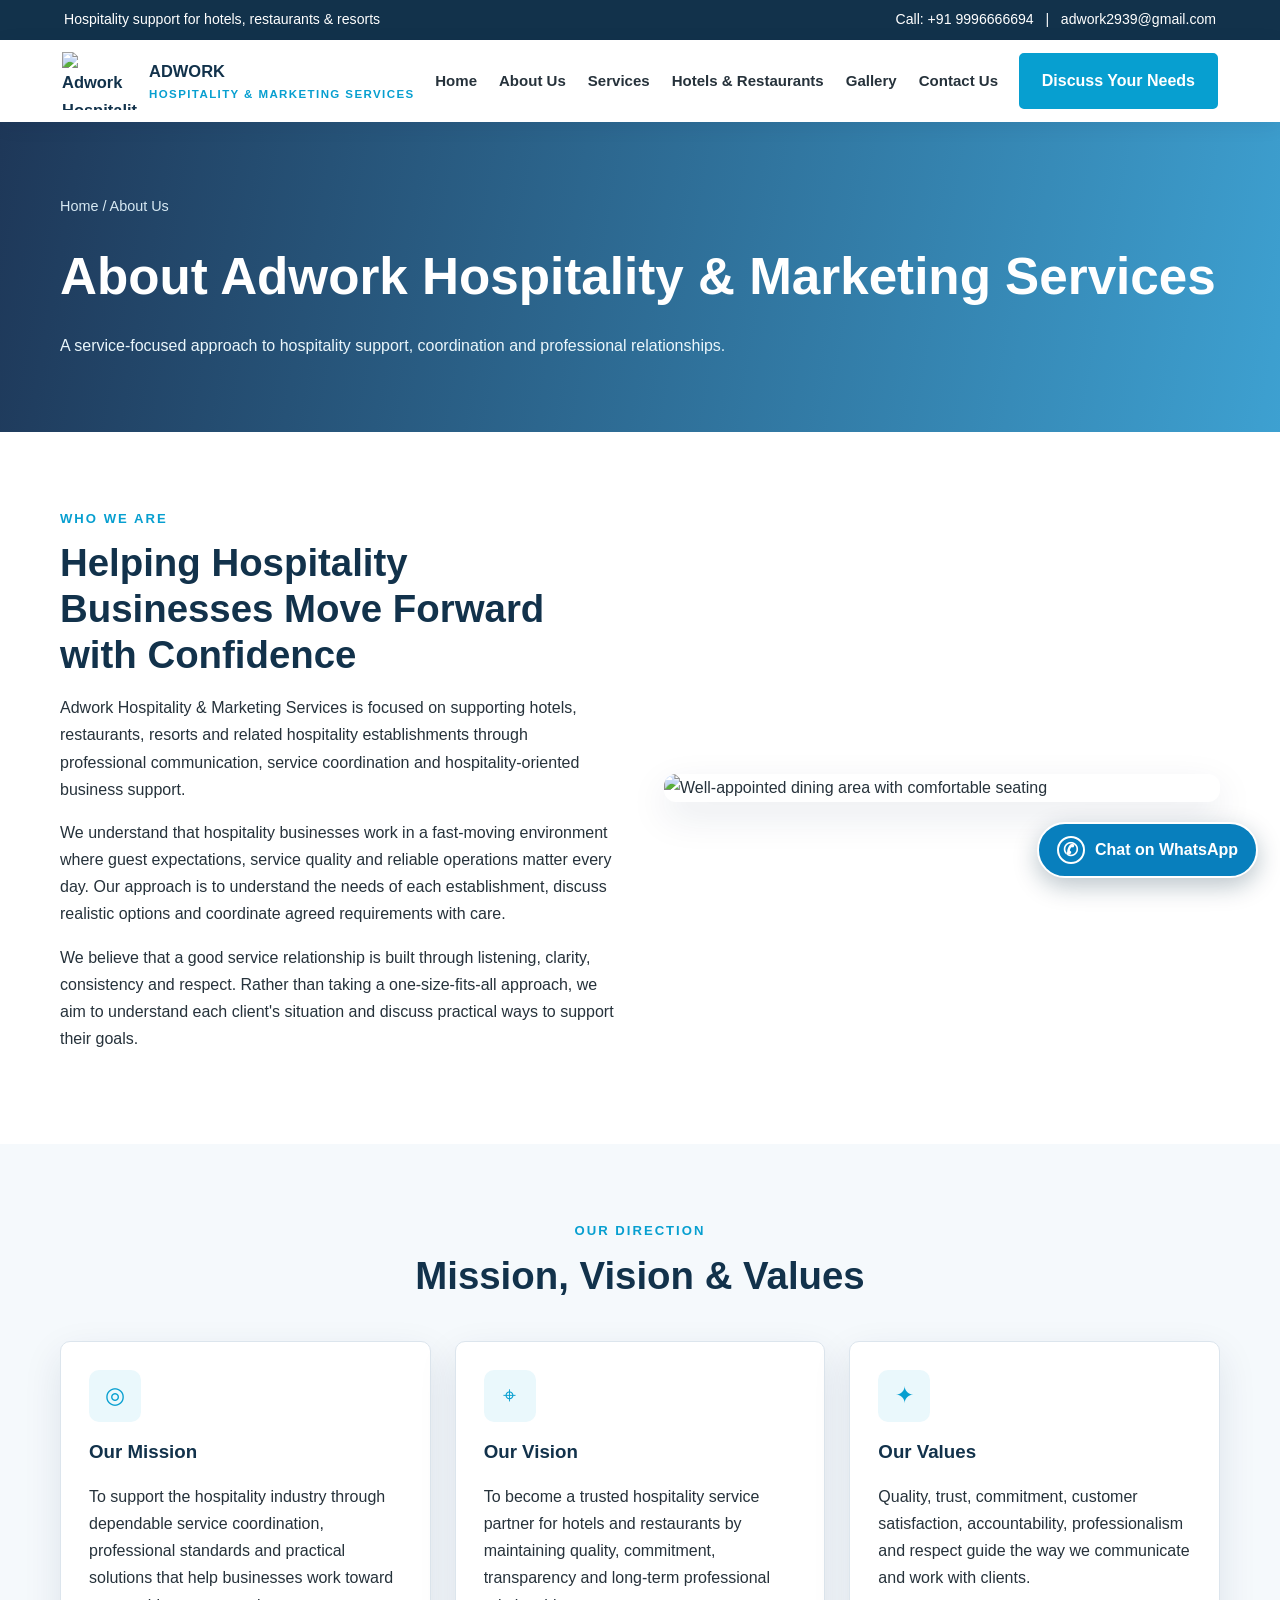
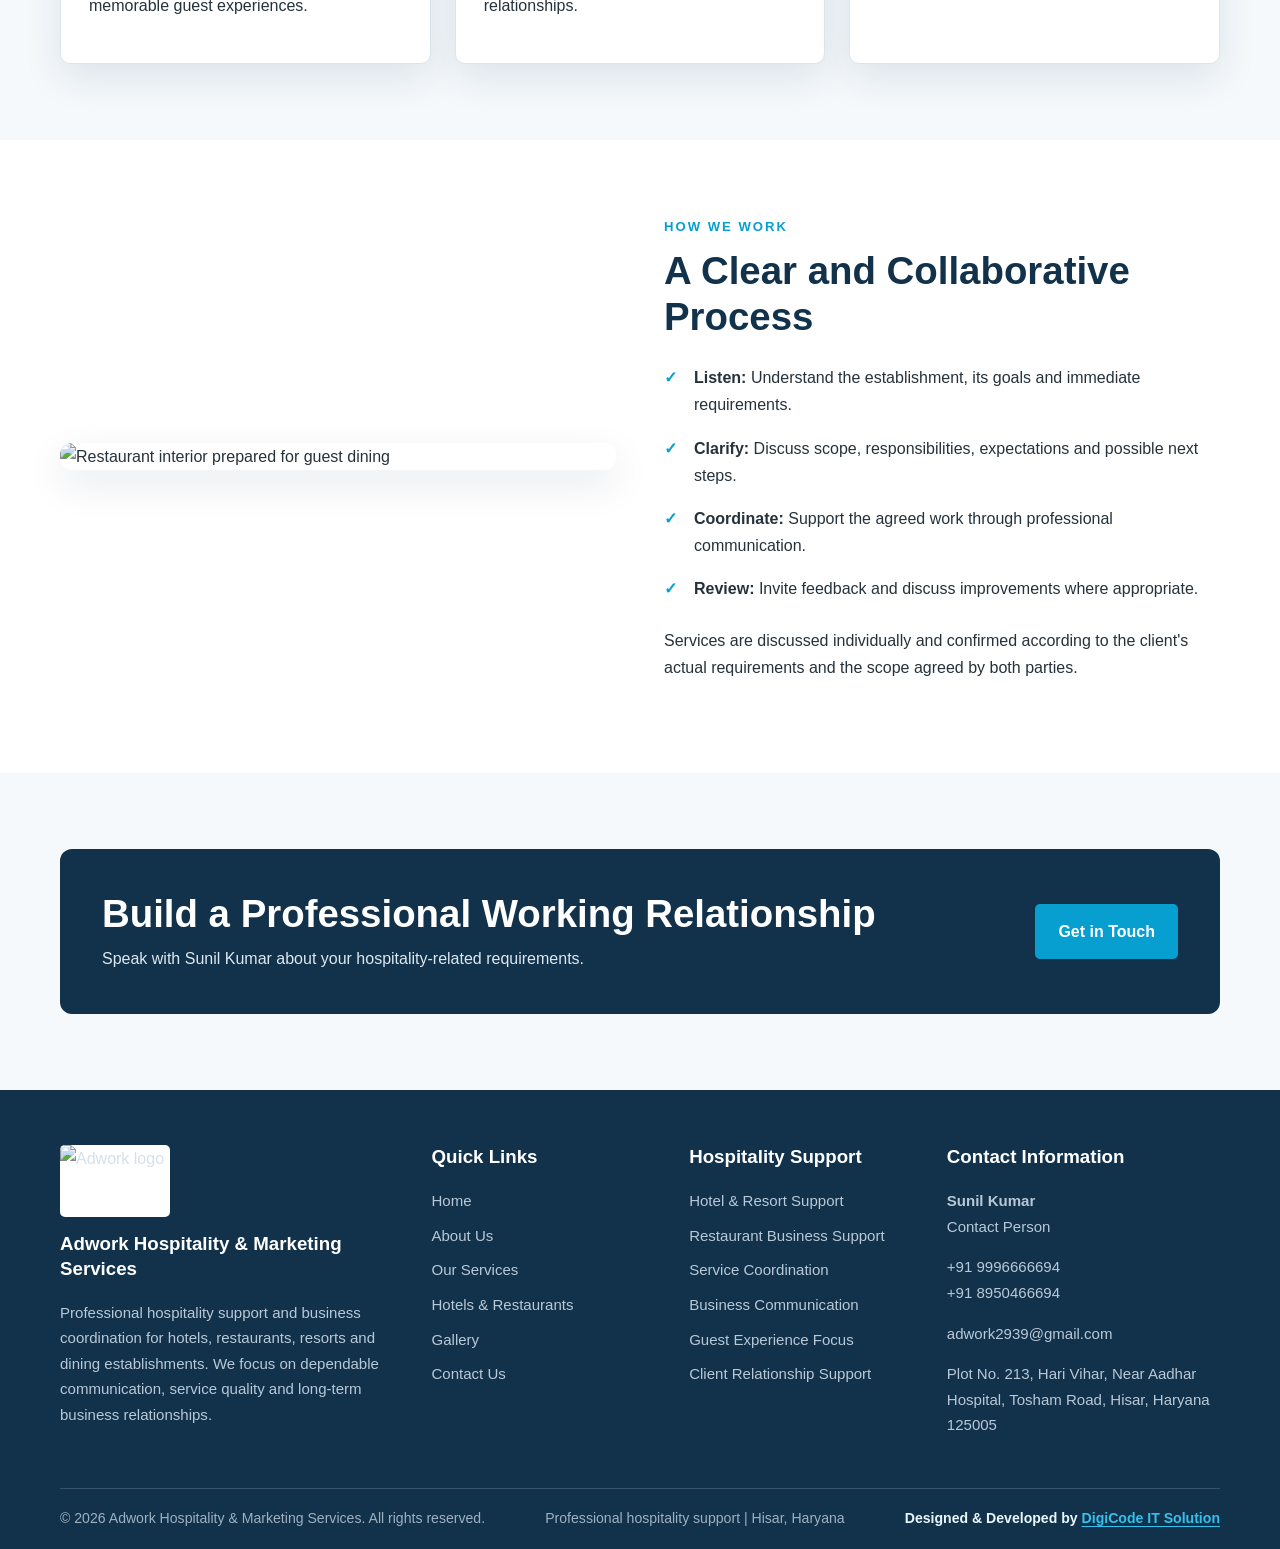
==== about.html @ 132d974b "Add files via upload" ====
<!doctype html>
<html lang="en"><head><meta charset="utf-8"><meta name="viewport" content="width=device-width,initial-scale=1">
<title>About Us | Adwork Hospitality & Marketing Services</title><meta name="description" content="Learn about Adwork Hospitality & Marketing Services, our mission, vision, values and professional approach to hospitality support.">
<meta name="theme-color" content="#12324b"><link rel="stylesheet" href="style.css">
</head><body>
<div class="topbar"><div>Hospitality support for hotels, restaurants & resorts</div><div>Call: <a href="tel:+919996666694">+91 9996666694</a> &nbsp; | &nbsp; <a href="mailto:adwork2939@gmail.com">adwork2939@gmail.com</a></div></div>
<header class="site-header"><div class="nav-wrap">
<a class="brand" href="index.html"><img src="assets/adwork-logo.jpg" alt="Adwork Hospitality & Marketing Services logo"><div>ADWORK<span>HOSPITALITY & MARKETING SERVICES</span></div></a>
<button class="mobile-toggle" aria-label="Open navigation menu" aria-expanded="false">☰</button>
<nav class="nav-links" aria-label="Main navigation">
<a href="index.html">Home</a><a href="about.html">About Us</a><a href="services.html">Services</a><a href="directory.html">Hotels & Restaurants</a><a href="gallery.html">Gallery</a><a href="contact.html">Contact Us</a>
</nav><a class="nav-cta" href="contact.html">Discuss Your Needs</a>
</div></header>

<main><section class="page-hero"><div class="container"><div class="breadcrumbs">Home / About Us</div><h1>About Adwork Hospitality & Marketing Services</h1><p>A service-focused approach to hospitality support, coordination and professional relationships.</p></div></section>
<section class="section"><div class="container split"><div><div class="eyebrow">Who we are</div><h2>Helping Hospitality Businesses Move Forward with Confidence</h2><p>Adwork Hospitality & Marketing Services is focused on supporting hotels, restaurants, resorts and related hospitality establishments through professional communication, service coordination and hospitality-oriented business support.</p><p>We understand that hospitality businesses work in a fast-moving environment where guest expectations, service quality and reliable operations matter every day. Our approach is to understand the needs of each establishment, discuss realistic options and coordinate agreed requirements with care.</p><p>We believe that a good service relationship is built through listening, clarity, consistency and respect. Rather than taking a one-size-fits-all approach, we aim to understand each client's situation and discuss practical ways to support their goals.</p></div><img src="assets/restaurant-interior-3.jpg" alt="Well-appointed dining area with comfortable seating"></div></section>
<section class="section alt"><div class="container"><div class="section-heading"><div class="eyebrow">Our direction</div><h2>Mission, Vision & Values</h2></div><div class="grid"><article class="service-card"><div class="icon-box">◎</div><h3>Our Mission</h3><p>To support the hospitality industry through dependable service coordination, professional standards and practical solutions that help businesses work toward memorable guest experiences.</p></article><article class="service-card"><div class="icon-box">⌖</div><h3>Our Vision</h3><p>To become a trusted hospitality service partner for hotels and restaurants by maintaining quality, commitment, transparency and long-term professional relationships.</p></article><article class="service-card"><div class="icon-box">✦</div><h3>Our Values</h3><p>Quality, trust, commitment, customer satisfaction, accountability, professionalism and respect guide the way we communicate and work with clients.</p></article></div></div></section>
<section class="section"><div class="container split"><img src="assets/restaurant-interior-1.jpg" alt="Restaurant interior prepared for guest dining"><div><div class="eyebrow">How we work</div><h2>A Clear and Collaborative Process</h2><ul class="check-list"><li><strong>Listen:</strong> Understand the establishment, its goals and immediate requirements.</li><li><strong>Clarify:</strong> Discuss scope, responsibilities, expectations and possible next steps.</li><li><strong>Coordinate:</strong> Support the agreed work through professional communication.</li><li><strong>Review:</strong> Invite feedback and discuss improvements where appropriate.</li></ul><p>Services are discussed individually and confirmed according to the client's actual requirements and the scope agreed by both parties.</p></div></div></section>
<section class="section alt"><div class="container"><div class="banner-cta"><div><h2>Build a Professional Working Relationship</h2><p>Speak with Sunil Kumar about your hospitality-related requirements.</p></div><a class="btn" href="contact.html">Get in Touch</a></div></div></section></main>

<footer class="site-footer"><div class="footer-grid">
<div><img class="footer-brand" src="assets/adwork-logo.jpg" alt="Adwork logo"><h3>Adwork Hospitality & Marketing Services</h3><p>Professional hospitality support and business coordination for hotels, restaurants, resorts and dining establishments. We focus on dependable communication, service quality and long-term business relationships.</p></div>
<div><h3>Quick Links</h3><ul><li><a href="index.html">Home</a></li><li><a href="about.html">About Us</a></li><li><a href="services.html">Our Services</a></li><li><a href="directory.html">Hotels & Restaurants</a></li><li><a href="gallery.html">Gallery</a></li><li><a href="contact.html">Contact Us</a></li></ul></div>
<div><h3>Hospitality Support</h3><ul><li>Hotel & Resort Support</li><li>Restaurant Business Support</li><li>Service Coordination</li><li>Business Communication</li><li>Guest Experience Focus</li><li>Client Relationship Support</li></ul></div>
<div><h3>Contact Information</h3><p><strong>Sunil Kumar</strong><br>Contact Person</p><p><a href="tel:+919996666694">+91 9996666694</a><br><a href="tel:+918950466694">+91 8950466694</a></p><p><a href="mailto:adwork2939@gmail.com">adwork2939@gmail.com</a></p><p>Plot No. 213, Hari Vihar, Near Aadhar Hospital, Tosham Road, Hisar, Haryana 125005</p></div>
</div><div class="copyright"><span>© 2026 Adwork Hospitality & Marketing Services. All rights reserved.</span><span>Professional hospitality support | Hisar, Haryana</span><span class="digicode-credit">Designed &amp; Developed by <a href="https://www.digicodeitsolution.com" target="_blank" rel="noopener noreferrer">DigiCode IT Solution</a></span></div></footer>
<a class="floating-whatsapp" href="https://wa.me/919996666694?text=Hello%20Adwork%20Hospitality%20%26%20Marketing%20Services%2C%20I%20would%20like%20to%20enquire%20about%20your%20services." target="_blank" rel="noopener noreferrer" aria-label="Chat with Adwork on WhatsApp"><span class="wa-icon" aria-hidden="true">✆</span><span>Chat on WhatsApp</span></a>
<script src="script.js"></script>
</body></html>
---- style.css ----
:root{--navy:#12324b;--blue:#079fd0;--sky:#eaf8fc;--ink:#26323b;--muted:#667681;--gold:#079fd0;--white:#fff;--line:#dce5ed;--shadow:0 14px 38px rgba(16,43,78,.10)}
*{box-sizing:border-box}html{scroll-behavior:smooth}body{margin:0;font-family:Inter,Segoe UI,Arial,sans-serif;color:var(--ink);line-height:1.7;background:#fff}img{max-width:100%;display:block}a{color:inherit;text-decoration:none}.topbar{background:var(--navy);color:#fff;padding:8px 5%;font-size:.88rem;display:flex;gap:22px;justify-content:space-between;flex-wrap:wrap}.site-header{position:sticky;top:0;z-index:50;background:#fff;box-shadow:0 4px 18px rgba(16,43,78,.08)}.nav-wrap{max-width:1200px;margin:auto;padding:12px 22px;display:flex;align-items:center;justify-content:space-between;gap:20px}.brand{display:flex;align-items:center;gap:12px;font-weight:800;color:var(--navy);font-size:1.03rem}.brand img{width:75px;height:58px;object-fit:contain}.brand span{display:block;font-size:.72rem;letter-spacing:1.4px;color:var(--blue);font-weight:700}.nav-links{display:flex;align-items:center;gap:22px;flex-wrap:wrap;font-size:.94rem;font-weight:650}.nav-links a:hover,.nav-links a.active{color:var(--blue)}.nav-cta,.btn{display:inline-flex;align-items:center;justify-content:center;padding:12px 21px;border-radius:5px;background:var(--blue);color:#fff;font-weight:750;border:2px solid var(--blue);transition:.2s}.nav-cta:hover,.btn:hover{background:var(--navy);border-color:var(--navy);color:#fff}.btn-outline{background:transparent;color:var(--navy);border-color:#b7c9d8}.btn-outline:hover{color:#fff}.hero{position:relative;min-height:530px;display:flex;align-items:center;overflow:hidden;background:linear-gradient(90deg,rgba(8,31,57,.91),rgba(8,31,57,.57),rgba(8,31,57,.18)),url('assets/restaurant-interior-2.jpg') center/cover}.hero-inner{max-width:1200px;width:100%;margin:auto;padding:78px 24px;color:#fff}.eyebrow{color:var(--gold);text-transform:uppercase;letter-spacing:2px;font-weight:800;font-size:.82rem}.hero h1{font-size:clamp(2.4rem,5vw,4.4rem);line-height:1.1;max-width:780px;margin:15px 0 22px}.hero p{max-width:690px;font-size:1.1rem;color:#edf5fa}.hero-actions{display:flex;gap:12px;flex-wrap:wrap;margin-top:28px}.hero .btn-outline{color:#fff;border-color:rgba(255,255,255,.7)}.section{padding:76px 22px}.section.alt{background:#f5f9fc}.container{max-width:1160px;margin:auto}.section-heading{text-align:center;max-width:760px;margin:0 auto 42px}.section-heading .eyebrow{color:var(--blue)}h2{color:var(--navy);font-size:clamp(1.8rem,3vw,2.7rem);line-height:1.2;margin:10px 0 16px}h3{color:var(--navy);line-height:1.3;margin-top:0}.lead{font-size:1.08rem;color:var(--muted)}.grid{display:grid;grid-template-columns:repeat(3,minmax(0,1fr));gap:24px}.grid.two{grid-template-columns:repeat(2,minmax(0,1fr))}.card{background:#fff;border:1px solid var(--line);border-radius:10px;overflow:hidden;box-shadow:var(--shadow)}.card img{width:100%;height:230px;object-fit:cover}.card-body{padding:24px}.card p{color:var(--muted);margin-bottom:0}.icon-box{width:52px;height:52px;border-radius:10px;background:var(--sky);color:var(--blue);display:grid;place-items:center;font-size:1.45rem;margin-bottom:18px}.service-card{padding:28px;border:1px solid var(--line);border-radius:10px;background:#fff;box-shadow:var(--shadow)}.split{display:grid;grid-template-columns:1fr 1fr;gap:48px;align-items:center}.split img{border-radius:12px;max-height:520px;width:100%;object-fit:cover;box-shadow:var(--shadow)}.check-list{padding:0;list-style:none}.check-list li{padding:8px 0 8px 30px;position:relative}.check-list li:before{content:'✓';position:absolute;left:0;color:var(--blue);font-weight:900}.stats{display:grid;grid-template-columns:repeat(4,1fr);gap:16px;margin-top:30px}.stat{padding:20px;background:#fff;border:1px solid var(--line);border-radius:8px;text-align:center}.stat strong{display:block;color:var(--blue);font-size:1.5rem}.page-hero{background:linear-gradient(100deg,rgba(16,43,78,.94),rgba(7,134,196,.78)),url('assets/restaurant-interior-1.jpg') center/cover;color:#fff;padding:72px 22px}.page-hero .container{max-width:1160px}.page-hero h1{font-size:clamp(2.2rem,4vw,3.5rem);margin:0 0 12px}.page-hero p{max-width:720px;color:#eaf6fb;margin:0}.breadcrumbs{font-size:.9rem;color:#d7e9f3;margin-bottom:15px}.directory-card img{height:210px}.directory-card .location{font-size:.92rem;color:var(--blue);font-weight:700;margin-top:8px}.directory-card .note{font-size:.9rem;color:var(--muted);margin-top:10px}.banner-cta{background:var(--navy);color:#fff;padding:42px;border-radius:12px;display:flex;align-items:center;justify-content:space-between;gap:24px;flex-wrap:wrap}.banner-cta h2{color:#fff;margin:0 0 8px}.banner-cta p{margin:0;color:#dce8f1}.contact-grid{display:grid;grid-template-columns:.85fr 1.15fr;gap:28px}.contact-panel{background:var(--navy);color:#fff;border-radius:10px;padding:32px}.contact-panel h2,.contact-panel h3{color:#fff}.contact-item{padding:16px 0;border-bottom:1px solid rgba(255,255,255,.16)}.contact-item:last-child{border-bottom:0}.contact-item small{display:block;color:#a9dff5;text-transform:uppercase;letter-spacing:1px;font-weight:750}.form-panel{padding:32px;border:1px solid var(--line);border-radius:10px;box-shadow:var(--shadow)}.form-grid{display:grid;grid-template-columns:1fr 1fr;gap:16px}.field{display:flex;flex-direction:column;gap:6px}.field.full{grid-column:1/-1}label{font-weight:700;color:var(--navy);font-size:.92rem}input,select,textarea{width:100%;padding:13px 14px;border:1px solid #cbd7e2;border-radius:5px;font:inherit;background:#fff;color:var(--ink)}textarea{min-height:130px;resize:vertical}.form-note{font-size:.86rem;color:var(--muted)}.faq-item{padding:20px 0;border-bottom:1px solid var(--line)}.faq-item h3{margin-bottom:8px}.site-footer{background:#12324b;color:#d5e0eb;padding:55px 22px 18px}.footer-grid{max-width:1160px;margin:auto;display:grid;grid-template-columns:1.5fr 1fr 1fr 1.2fr;gap:30px}.site-footer h3{color:#fff}.site-footer p,.site-footer li{color:#b9c8d7;font-size:.94rem}.site-footer ul{list-style:none;padding:0}.site-footer li{margin:9px 0}.site-footer a:hover{color:#fff}.footer-brand{width:110px;height:72px;object-fit:contain;background:#fff;border-radius:5px;margin-bottom:15px}.copyright{max-width:1160px;margin:35px auto 0;padding-top:18px;border-top:1px solid rgba(255,255,255,.16);display:flex;justify-content:space-between;gap:15px;flex-wrap:wrap;font-size:.88rem;color:#9eb0c1}.mobile-toggle{display:none;background:none;border:1px solid var(--line);padding:8px 11px;border-radius:5px;font-size:1.2rem}.notice{padding:16px;background:#fff7e8;border-left:4px solid var(--gold);color:#69512a;border-radius:4px;font-size:.92rem}.gallery img{height:260px;object-fit:cover;border-radius:9px;width:100%}.gallery{display:grid;grid-template-columns:repeat(3,1fr);gap:18px}.pill{display:inline-block;background:var(--sky);color:var(--navy);padding:5px 10px;border-radius:100px;font-size:.8rem;font-weight:750;margin:3px}@media(max-width:900px){.nav-links{gap:12px;font-size:.88rem}.grid{grid-template-columns:repeat(2,1fr)}.footer-grid{grid-template-columns:repeat(2,1fr)}.contact-grid{grid-template-columns:1fr}.split{gap:28px}}@media(max-width:680px){.topbar{justify-content:center;text-align:center;gap:6px 16px}.nav-wrap{flex-wrap:wrap}.mobile-toggle{display:block}.nav-links{display:none;width:100%;flex-direction:column;align-items:stretch;padding:10px 0 14px}.nav-links.open{display:flex}.nav-links a{padding:7px 0}.nav-cta{display:none}.hero{min-height:540px}.hero-inner{padding:60px 22px}.section{padding:56px 18px}.grid,.grid.two,.split,.stats,.footer-grid,.gallery{grid-template-columns:1fr}.form-grid{grid-template-columns:1fr}.field.full{grid-column:auto}.banner-cta{padding:28px}.card img{height:220px}.page-hero{padding:54px 18px}}

/* DigiCode attribution */
.digicode-credit{color:#e8f7fc;font-weight:700}.digicode-credit a{color:#36c0ed;text-decoration:underline;text-underline-offset:3px}.digicode-credit a:hover{color:#fff}

/* Floating WhatsApp contact button on every page */
.floating-whatsapp{position:fixed;right:22px;bottom:22px;z-index:1000;display:flex;align-items:center;gap:10px;padding:12px 18px;border-radius:999px;background:#087fbd;color:#fff;font-weight:800;box-shadow:0 8px 24px rgba(8,42,65,.28);border:2px solid #fff;transition:transform .2s,background .2s}
.floating-whatsapp:hover{background:#075d8a;color:#fff;transform:translateY(-2px)}
.floating-whatsapp .wa-icon{display:grid;place-items:center;width:28px;height:28px;border:2px solid #fff;border-radius:50%;font-size:18px;line-height:1}
@media(max-width:480px){.floating-whatsapp{right:12px;bottom:12px;padding:10px 14px;font-size:.9rem}.floating-whatsapp .wa-icon{width:25px;height:25px}}
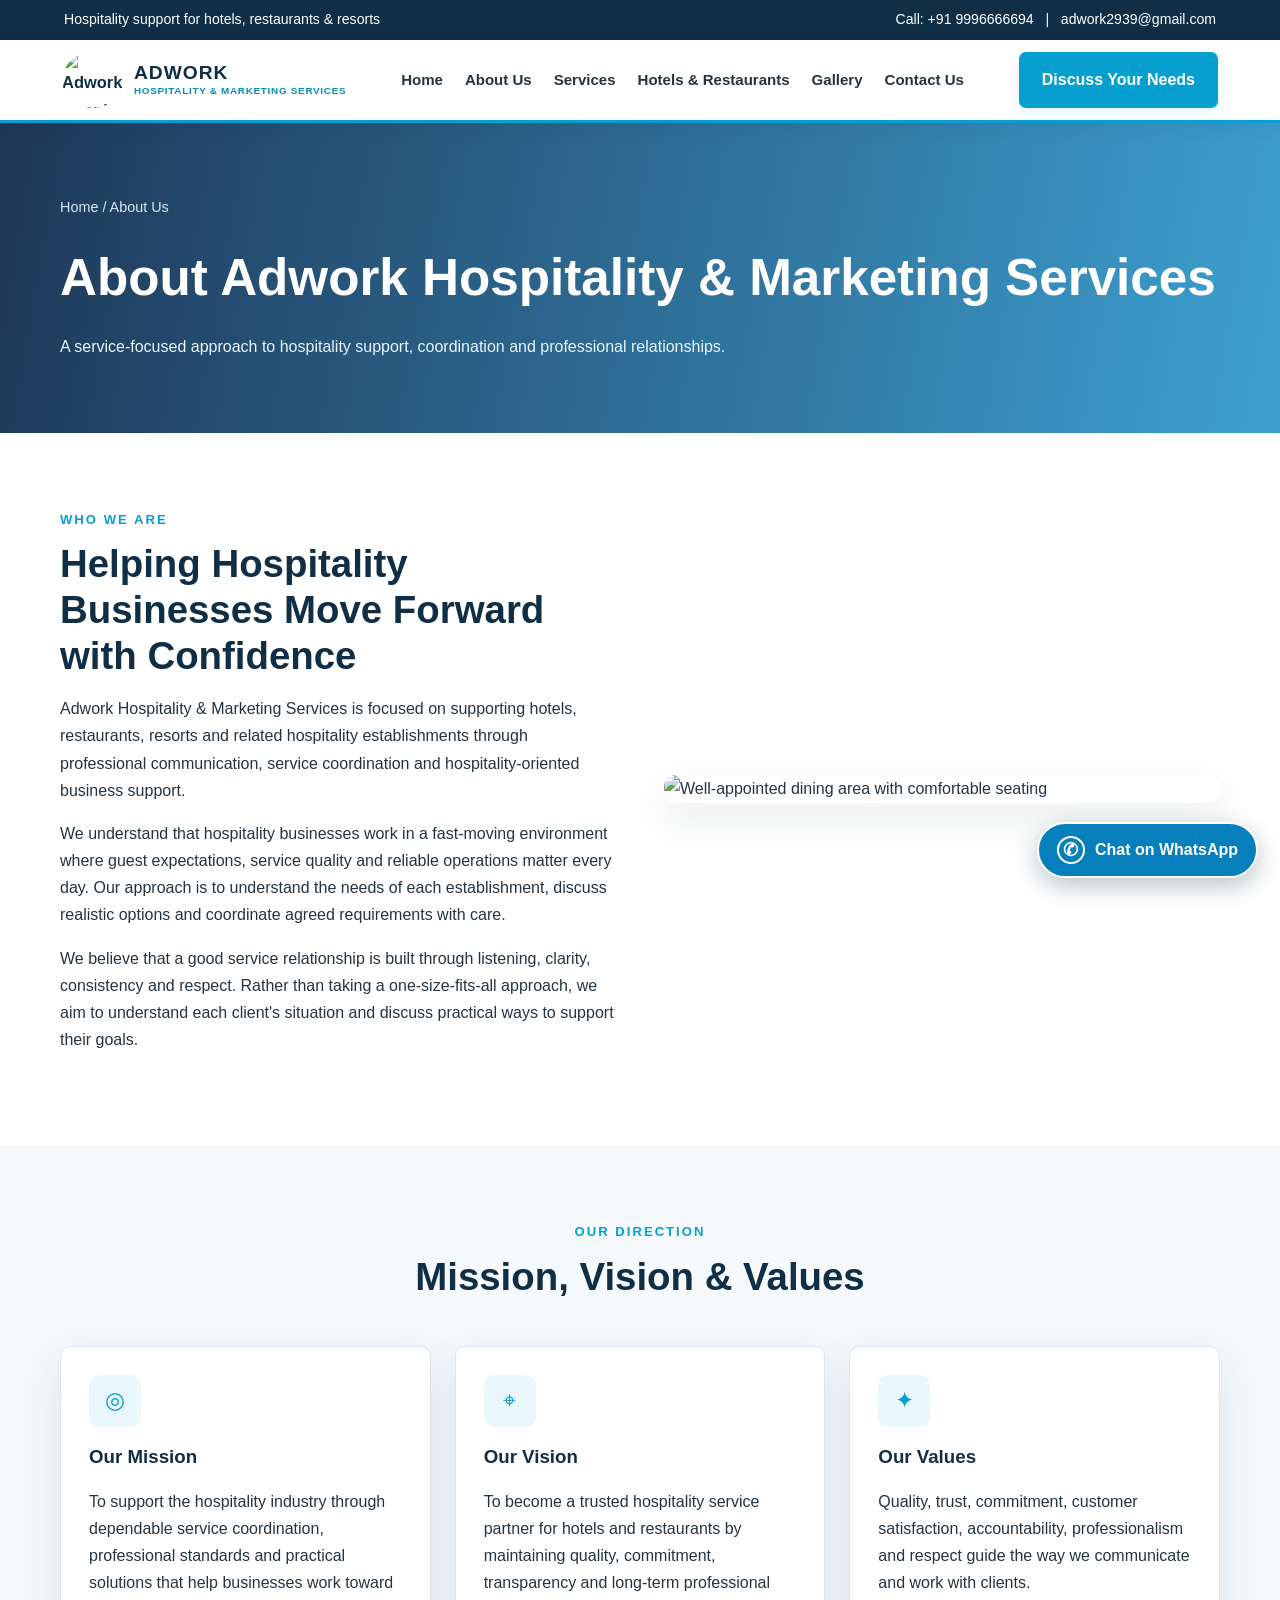
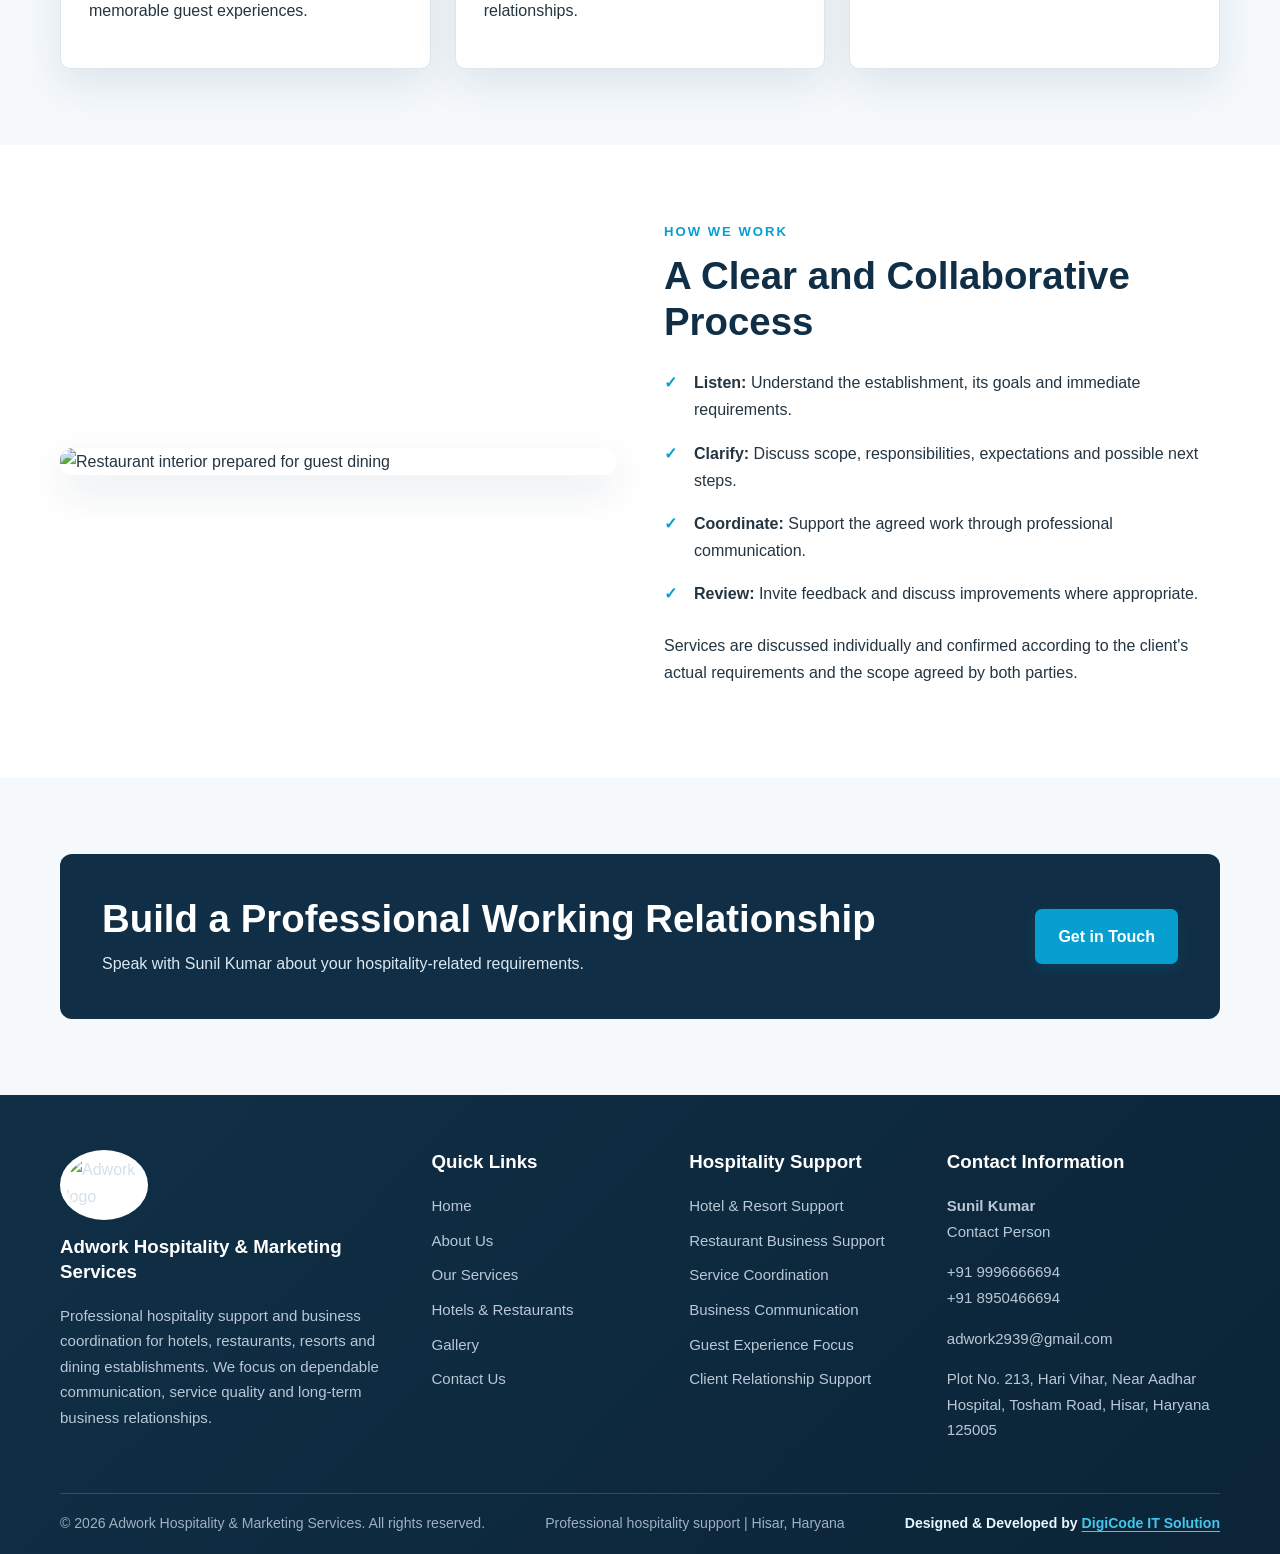
==== commit f1009297: "Add files via upload" ====
--- a/about.html
+++ b/about.html
@@ -5,7 +5,7 @@
 </head><body>
 <div class="topbar"><div>Hospitality support for hotels, restaurants & resorts</div><div>Call: <a href="tel:+919996666694">+91 9996666694</a> &nbsp; | &nbsp; <a href="mailto:adwork2939@gmail.com">adwork2939@gmail.com</a></div></div>
 <header class="site-header"><div class="nav-wrap">
-<a class="brand" href="index.html"><img src="assets/adwork-logo.jpg" alt="Adwork Hospitality & Marketing Services logo"><div>ADWORK<span>HOSPITALITY & MARKETING SERVICES</span></div></a>
+<a class="brand" href="index.html"><img src="assets/adwork-aw-mark.jpg" alt="Adwork Hospitality & Marketing Services logo"><div class="brand-wordmark">ADWORK<span>HOSPITALITY &amp; MARKETING SERVICES</span></div></a>
 <button class="mobile-toggle" aria-label="Open navigation menu" aria-expanded="false">☰</button>
 <nav class="nav-links" aria-label="Main navigation">
 <a href="index.html">Home</a><a href="about.html">About Us</a><a href="services.html">Services</a><a href="directory.html">Hotels & Restaurants</a><a href="gallery.html">Gallery</a><a href="contact.html">Contact Us</a>
@@ -19,7 +19,7 @@
 <section class="section alt"><div class="container"><div class="banner-cta"><div><h2>Build a Professional Working Relationship</h2><p>Speak with Sunil Kumar about your hospitality-related requirements.</p></div><a class="btn" href="contact.html">Get in Touch</a></div></div></section></main>
 
 <footer class="site-footer"><div class="footer-grid">
-<div><img class="footer-brand" src="assets/adwork-logo.jpg" alt="Adwork logo"><h3>Adwork Hospitality & Marketing Services</h3><p>Professional hospitality support and business coordination for hotels, restaurants, resorts and dining establishments. We focus on dependable communication, service quality and long-term business relationships.</p></div>
+<div><img class="footer-brand" src="assets/adwork-aw-mark.jpg" alt="Adwork logo"><h3>Adwork Hospitality & Marketing Services</h3><p>Professional hospitality support and business coordination for hotels, restaurants, resorts and dining establishments. We focus on dependable communication, service quality and long-term business relationships.</p></div>
 <div><h3>Quick Links</h3><ul><li><a href="index.html">Home</a></li><li><a href="about.html">About Us</a></li><li><a href="services.html">Our Services</a></li><li><a href="directory.html">Hotels & Restaurants</a></li><li><a href="gallery.html">Gallery</a></li><li><a href="contact.html">Contact Us</a></li></ul></div>
 <div><h3>Hospitality Support</h3><ul><li>Hotel & Resort Support</li><li>Restaurant Business Support</li><li>Service Coordination</li><li>Business Communication</li><li>Guest Experience Focus</li><li>Client Relationship Support</li></ul></div>
 <div><h3>Contact Information</h3><p><strong>Sunil Kumar</strong><br>Contact Person</p><p><a href="tel:+919996666694">+91 9996666694</a><br><a href="tel:+918950466694">+91 8950466694</a></p><p><a href="mailto:adwork2939@gmail.com">adwork2939@gmail.com</a></p><p>Plot No. 213, Hari Vihar, Near Aadhar Hospital, Tosham Road, Hisar, Haryana 125005</p></div>
--- a/style.css
+++ b/style.css
@@ -10,3 +10,39 @@
 .floating-whatsapp:hover{background:#075d8a;color:#fff;transform:translateY(-2px)}
 .floating-whatsapp .wa-icon{display:grid;place-items:center;width:28px;height:28px;border:2px solid #fff;border-radius:50%;font-size:18px;line-height:1}
 @media(max-width:480px){.floating-whatsapp{right:12px;bottom:12px;padding:10px 14px;font-size:.9rem}.floating-whatsapp .wa-icon{width:25px;height:25px}}
+
+/* Refined Adwork branding: cyan and navy, based on the supplied AW mark */
+:root{--navy:#102f46;--blue:#079fd0;--gold:#079fd0;--sky:#eaf8fd;--ink:#243541;--muted:#657784;--line:#dce6ec;--shadow:0 16px 40px rgba(16,47,70,.10)}
+.brand{gap:10px;min-width:235px}.brand img{width:62px;height:56px;object-fit:contain;border-radius:50%;background:#fff}.brand-wordmark{font-size:1.2rem;font-weight:900;letter-spacing:1px;line-height:1.2}.brand span{font-size:.62rem;letter-spacing:.7px;line-height:1.5;color:#078dbb}.site-header{border-bottom:3px solid var(--blue)}.nav-links a{transition:color .18s ease}.nav-links a:hover,.nav-links a.active{color:var(--blue)}.nav-cta,.btn{border-radius:7px;box-shadow:0 5px 14px rgba(7,159,208,.12)}.hero{min-height:590px;background-position:center;background-image:linear-gradient(90deg,rgba(8,31,48,.92),rgba(8,31,48,.67),rgba(8,31,48,.25)),url('assets/restaurant-interior-2.jpg')}.hero h1{letter-spacing:-1.1px}.hero .eyebrow{color:#62d4f5}.section-heading{margin-bottom:46px}.service-card,.card,.form-panel{transition:transform .2s ease,box-shadow .2s ease}.service-card:hover,.card:hover{transform:translateY(-4px);box-shadow:0 20px 45px rgba(16,47,70,.14)}.footer-brand{width:88px;height:70px;object-fit:contain;background:#fff;border:1px solid rgba(255,255,255,.25);border-radius:50%;padding:5px}.site-footer{background:linear-gradient(135deg,#102f46,#0b2437)}.digicode-credit a{color:#42c7ee}.floating-whatsapp{background:#087fbd}.floating-whatsapp:hover{background:#075d8a}
+@media(max-width:680px){.brand{min-width:0;gap:8px}.brand img{width:48px;height:46px}.brand-wordmark{font-size:1rem}.brand span{font-size:.54rem;letter-spacing:.35px}.hero{min-height:520px}}
+
+
+/* Happy Clients and expanded gallery additions */
+.client-gallery,.expanded-gallery{display:grid;grid-template-columns:repeat(4,minmax(0,1fr));gap:20px}
+.client-photo,.gallery-item{margin:0;overflow:hidden;border:1px solid var(--line);border-radius:12px;background:#fff;box-shadow:0 8px 24px rgba(16,47,70,.07)}
+.client-photo img,.gallery-item img{width:100%;height:240px;object-fit:cover;background:linear-gradient(135deg,#eaf8fd,#f5f8fa);color:var(--muted);text-align:center}
+.client-photo figcaption,.gallery-item figcaption{padding:11px 13px;font-size:.9rem;font-weight:700;color:var(--navy);text-align:center}
+.client-gallery-note{margin-top:24px}
+.client-photo img.image-pending,.gallery-item img.image-pending{display:block;height:240px;object-fit:contain;padding:25px;color:var(--muted);font-size:.9rem}
+@media(max-width:900px){.client-gallery,.expanded-gallery{grid-template-columns:repeat(3,minmax(0,1fr))}}
+@media(max-width:620px){.client-gallery,.expanded-gallery{grid-template-columns:repeat(2,minmax(0,1fr));gap:12px}.client-photo img,.gallery-item img,.client-photo img.image-pending,.gallery-item img.image-pending{height:180px}.client-photo figcaption,.gallery-item figcaption{font-size:.8rem;padding:9px 7px}}
+
+
+/* Home page hero image carousel: only the front/home hero changes. */
+.hero{background:#102f46!important;isolation:isolate}
+.hero-slides{position:absolute;inset:0;z-index:0;overflow:hidden}
+.hero-slide{position:absolute;inset:0;background-size:cover;background-position:center;opacity:0;transform:scale(1.015);transition:opacity .7s ease;will-change:opacity}
+.hero-slide.active{opacity:1}
+.hero-slide-overlay{position:absolute;inset:0;background:linear-gradient(90deg,rgba(8,31,48,.92),rgba(8,31,48,.67),rgba(8,31,48,.25))}
+.hero-inner{position:relative;z-index:1}
+@media(prefers-reduced-motion:reduce){.hero-slide{transition:none}}
+
+/* Professional content panels and clean photo placeholders */
+.service-commitment,.directory-feature{padding:32px;background:linear-gradient(135deg,#eefaff,#ffffff);border:1px solid #cfeaf5;border-radius:14px;box-shadow:0 12px 32px rgba(16,47,70,.07)}
+.service-commitment h2,.directory-feature h2{margin:8px 0 12px;color:var(--navy);font-size:clamp(1.5rem,2.4vw,2rem)}
+.service-commitment p,.directory-feature p{max-width:850px;color:var(--muted);line-height:1.75}
+.commitment-points{display:flex;flex-wrap:wrap;gap:10px;margin-top:20px}
+.commitment-points span{display:inline-flex;align-items:center;padding:9px 14px;border-radius:100px;background:#fff;border:1px solid #cfeaf5;color:var(--navy);font-weight:700;font-size:.9rem}
+.client-photo figcaption,.gallery-item figcaption{display:none}
+.client-photo img.image-pending,.gallery-item img.image-pending{object-fit:cover;padding:0;color:transparent}
+@media(max-width:620px){.service-commitment,.directory-feature{padding:22px}}
